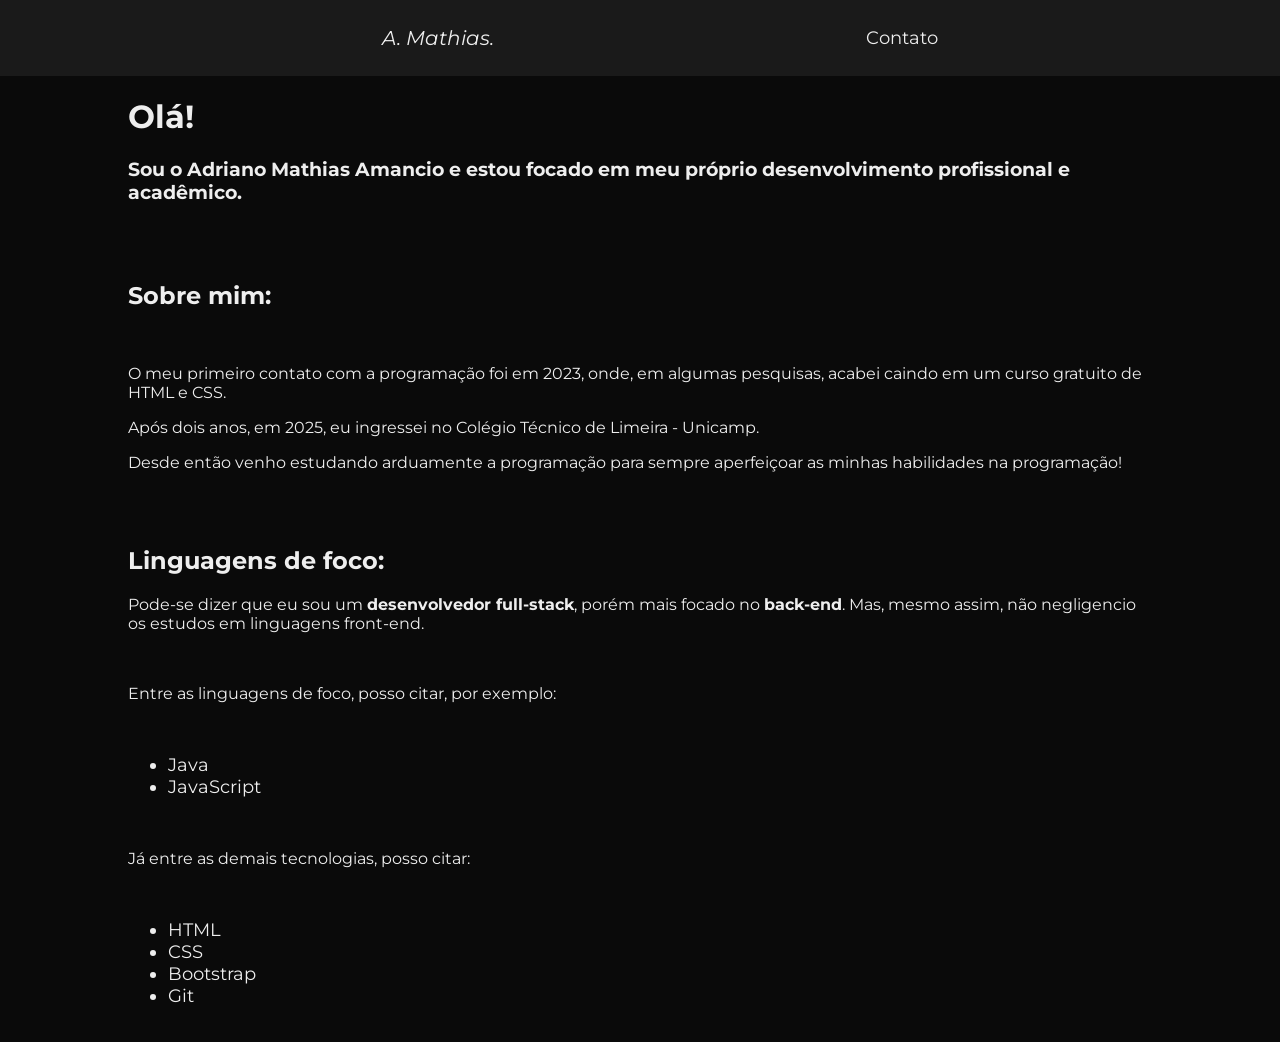
==== index.html @ b0cc504f "Adicionando os arquivos iniciais do portfólio Adiciona os arquivos inicias no repositório." ====
<!DOCTYPE html>
<html lang="pt-br">
<head>
    <meta charset="UTF-8">
    <meta name="viewport" content="width=device-width, initial-scale=1.0">
    <title>Adriano Mathias | Portfólio</title>

    <!--Fonte:-->
    <link rel="preconnect" href="https://fonts.googleapis.com">
    <link rel="preconnect" href="https://fonts.gstatic.com" crossorigin>
    <link href="https://fonts.googleapis.com/css2?family=Montserrat:ital,wght@0,100..900;1,100..900&display=swap" rel="stylesheet">

    <!--Incorporação do CSS:-->
    <link rel="stylesheet" href="style.css">
</head>
<body>
    <nav class="navbar">
        <ul>
            <li class="firstelement"><i>A. Mathias.</i></li>

            <li class="secondelement">
            <ul class="menu">
                <li class="element"><a href="contact.html">Contato</a></li>
            </ul>
            </li>
        </ul>
    </nav>

    <div class="sitebody">
        <h1>Olá!</h1>
        <h3>Sou o Adriano Mathias Amancio e estou focado em meu próprio desenvolvimento profissional e acadêmico.</h3>
    
        <br><br>

        <h2>Sobre mim:</h2><br>
        <p>O meu primeiro contato com a programação foi em 2023, onde, em algumas pesquisas, acabei caindo em um curso gratuito de HTML e CSS.</p>
        <p>Após dois anos, em 2025, eu ingressei no Colégio Técnico de Limeira - Unicamp.</p>
        <p>Desde então venho estudando arduamente a programação para sempre aperfeiçoar as minhas habilidades na programação!</p>

        <br><br>

        <h2>Linguagens de foco:</h2>
        <p>Pode-se dizer que eu sou um <strong>desenvolvedor full-stack</strong>, porém mais focado no <strong>back-end</strong>. Mas, mesmo assim, não negligencio os estudos em linguagens front-end.</p>
        <br>
        <p>Entre as linguagens de foco, posso citar, por exemplo:</p>
        <br>
        <ul>
            <li class="element">Java</li>
            <li class="element">JavaScript</li>
        </ul>
        <br>
        <p>Já entre as demais tecnologias, posso citar:</p>
        <br>
        <ul>
            <li class="element">HTML</li>
            <li class="element">CSS</li>
            <li class="element">Bootstrap</li>
            <li class="element">Git</li>
        </ul>
        <br>
    </div>
</body>
</html>
---- style.css ----
:root{
    --background-color-body: #0a0a0a;
    --background-color-nav: #1a1a1a;
    --text-color: #eee;
}

body{
    margin: 0;
    font-family: "Montserrat",'Courier New', Courier, monospace;
    color: var(--text-color);
    background-color: var(--background-color-body);
}

*{
    box-sizing: border-box;
}

.navbar{
    display: flex;
    align-items: center;
    justify-content: space-evenly;
    width: 100%;
    height: auto;
    padding: 10px;
    background-color: var(--background-color-nav);
}

.navbar ul{
    display: flex;
    align-items: center;
    justify-content: space-evenly;
    width: 100%;
}

.menu{
    display: flex;
    gap: 20px;
}

.navbar li {
    list-style: none;
}

.navbar a{
    color: var(--text-color);
    text-decoration: none;
}

.element{
    font-size: 18px;
}

.firstelement{
    /*
    Vamos supor que aqui seja uma logo - A. Mathias.
    */

    font-size: 20px;
}

.secondelement{
    /*
    Aqui teremos vários elementos: home, sobre, contato...
    */

    font-size: 15px;
}

.element, .firstelement, .secondelement{
    transition: opacity 0.6s ease-in-out;
}

.sitebody{
    padding-left: 10%;
    padding-right: 10%;
}

/*Hovers:*/
.firstelement:hover, .element:hover{
    opacity: 0.7;
    cursor: pointer;
}

@media (max-width: 768px){
    .navbar ul{
        gap: 10px;
    }

    .sitebody{
        padding: 5%;
    }
}
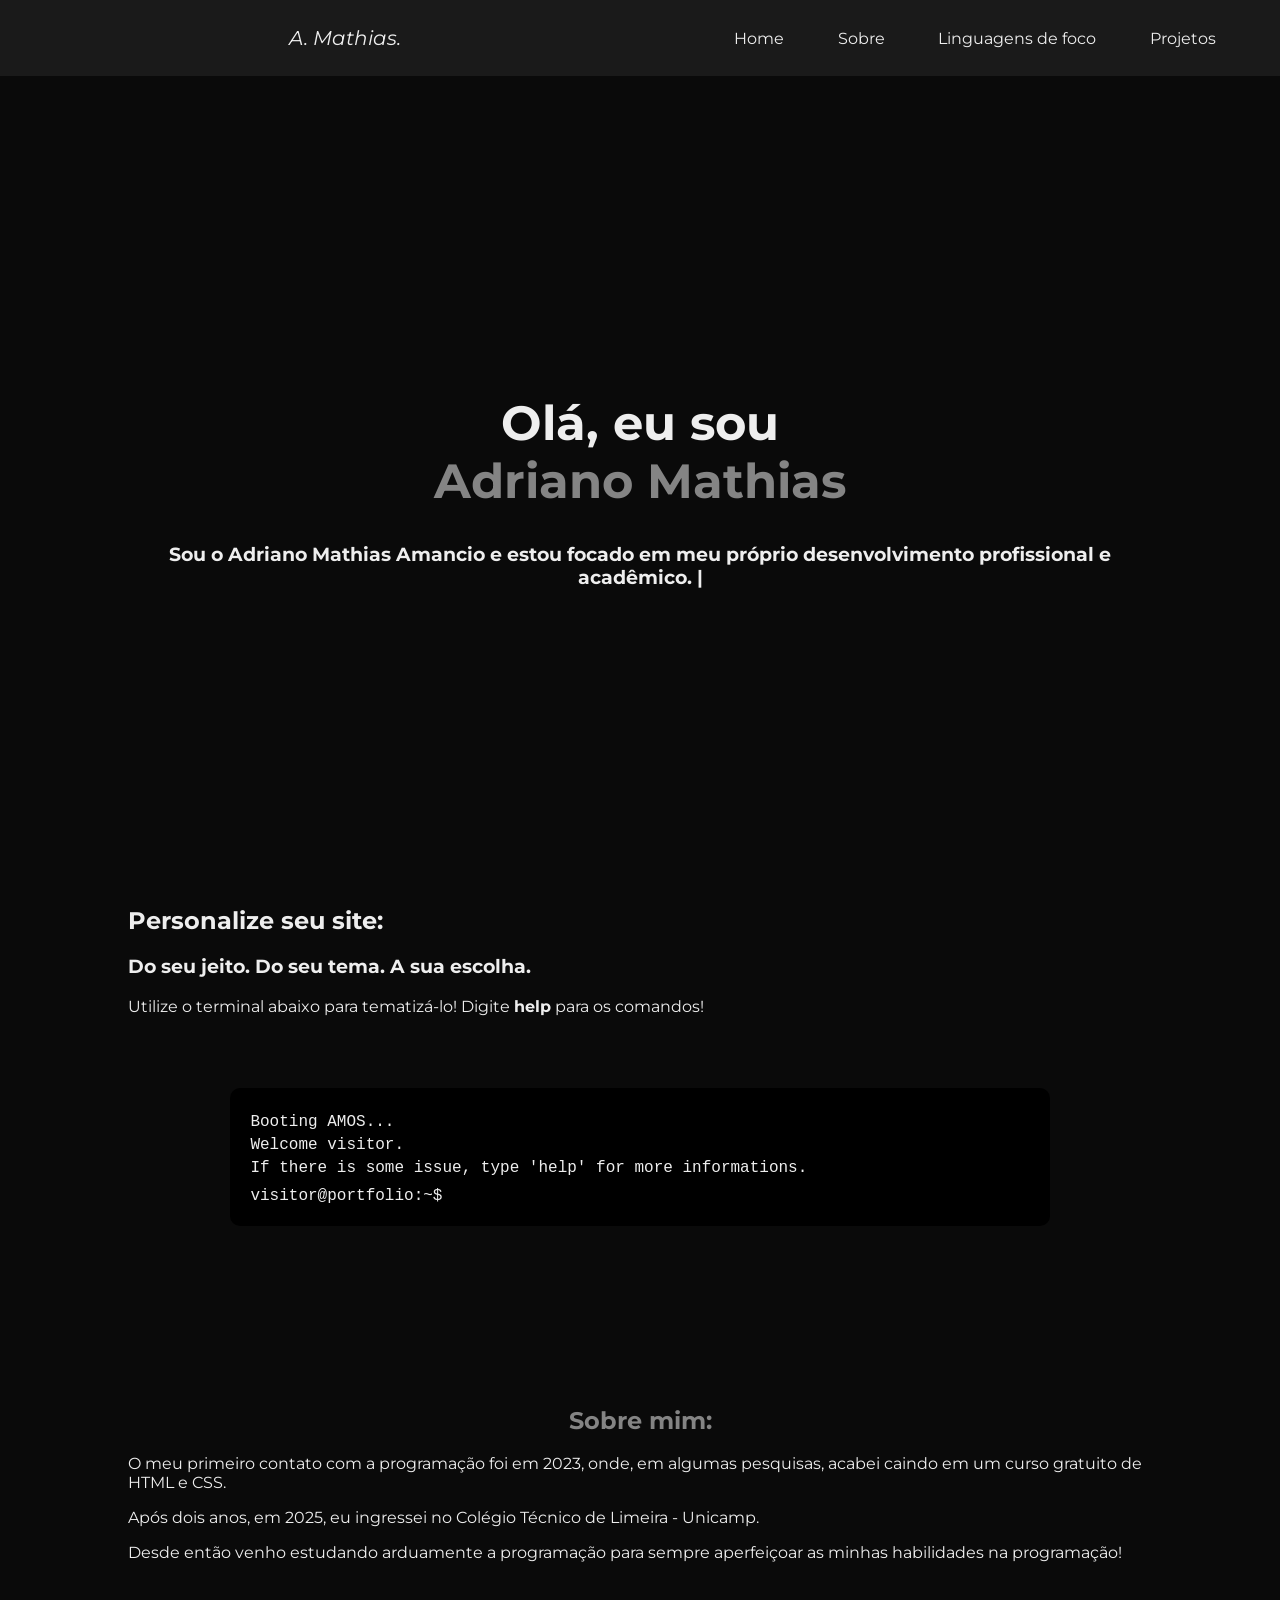
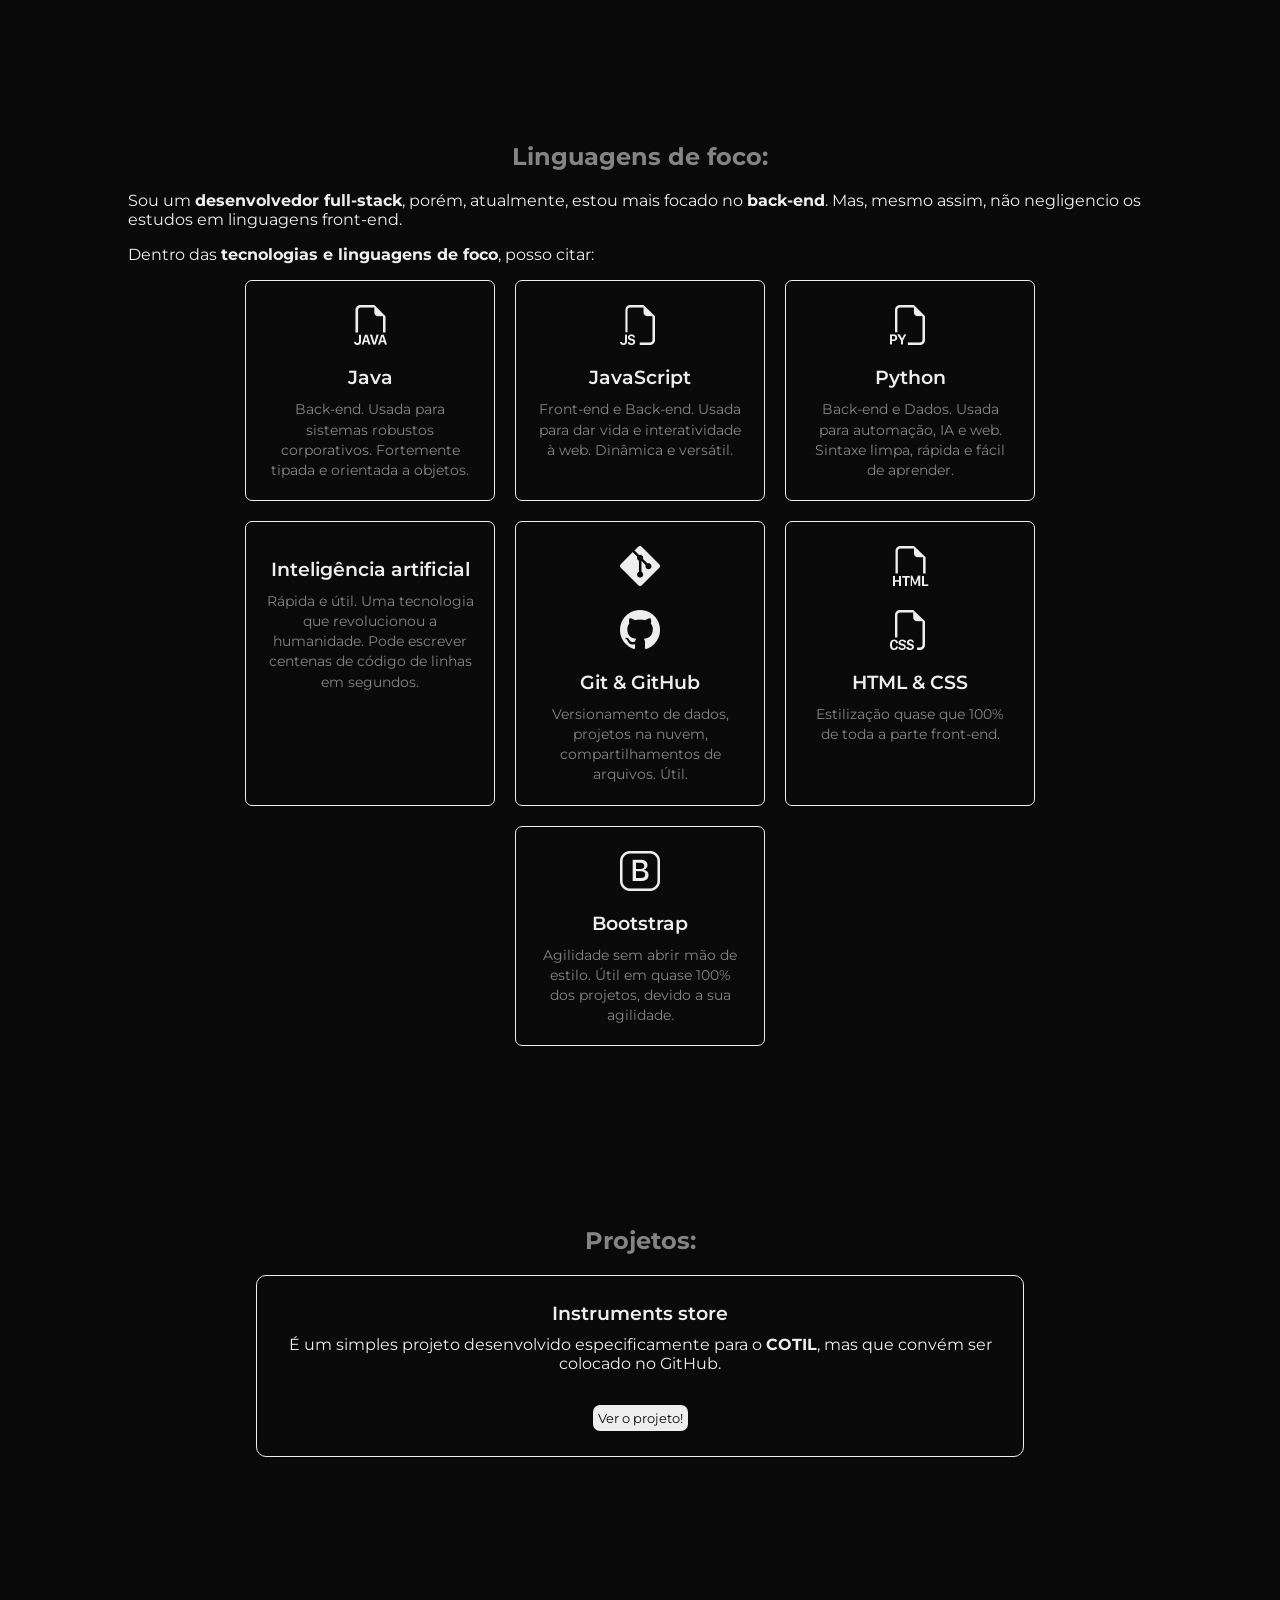
==== commit 87763c15: "Add a new version to portfolio" ====
--- a/index.html
+++ b/index.html
@@ -12,52 +12,117 @@
 
     <!--Incorporação do CSS:-->
     <link rel="stylesheet" href="style.css">
+
+    <!--Icones do bootstrap-->
+    <link rel="stylesheet" href="https://cdn.jsdelivr.net/npm/bootstrap-icons@1.11.3/font/bootstrap-icons.min.css">
+    <link rel="stylesheet" href="https://cdn.jsdelivr.net/npm/bootstrap-icons@1.13.1/font/bootstrap-icons.min.css">
 </head>
 <body>
     <nav class="navbar">
         <ul>
-            <li class="firstelement"><i>A. Mathias.</i></li>
-
-            <li class="secondelement">
+            <li class="logo"><i>A. Mathias.</i></li>
+        </ul>
             <ul class="menu">
-                <li class="element"><a href="contact.html">Contato</a></li>
+                <li><a href="#">Home</a></li>
+                <li><a href="#">Sobre</a></li>
+                <li><a href="#">Linguagens de foco</a></li>
+                <li><a href="#">Projetos</a></li> 
             </ul>
-            </li>
-        </ul>
     </nav>
 
     <div class="sitebody">
-        <h1>Olá!</h1>
-        <h3>Sou o Adriano Mathias Amancio e estou focado em meu próprio desenvolvimento profissional e acadêmico.</h3>
-    
-        <br><br>
 
-        <h2>Sobre mim:</h2><br>
+        <section class="hero">
+        <h1 class="center">Olá, eu sou <div class="secondary-text">Adriano Mathias</div></h1>
+        <h3>Sou o Adriano Mathias Amancio e estou focado em meu próprio desenvolvimento profissional e acadêmico.<span class="pipe">|</span></h3>
+        </section>
+
+        <h2>Personalize seu site:</h2>
+        <h3>Do seu jeito. Do seu tema. A sua escolha.</h3>
+        <p>Utilize o terminal abaixo para tematizá-lo! Digite <strong>help</strong> para os comandos!</p>
+        <div class="terminal">
+
+            <div id="terminal-output">
+                <p>Booting AMOS...</p>
+                <p>Welcome visitor.</p>
+                <p>If there is some issue, type 'help' for more informations.</p>
+            </div>
+
+            <div class="terminal-input">
+                <span>visitor@portfolio:~$</span>
+                <input type="text" id="user-command" autocomplete="off">
+            </div>
+        </div>
+        
+        <section class="text-box">
+        <h2 class="center secondary-text">Sobre mim:</h2>
         <p>O meu primeiro contato com a programação foi em 2023, onde, em algumas pesquisas, acabei caindo em um curso gratuito de HTML e CSS.</p>
         <p>Após dois anos, em 2025, eu ingressei no Colégio Técnico de Limeira - Unicamp.</p>
         <p>Desde então venho estudando arduamente a programação para sempre aperfeiçoar as minhas habilidades na programação!</p>
+        </section>
 
-        <br><br>
+        <section class="text-box">
+        <h2 class="center secondary-text">Linguagens de foco:</h2>
+        <p>Sou um <strong>desenvolvedor full-stack</strong>, porém, atualmente, estou mais focado no <strong>back-end</strong>. Mas, mesmo assim, não negligencio os estudos em linguagens front-end.</p>
+        <p>Dentro das <strong>tecnologias e linguagens de foco</strong>, posso citar:</p>
+        
+        <section class="text-box">
+        <section class="cards-container">
+            <div class="card">
+                <i class="bi bi-filetype-java"></i>
+                <h4>Java</h4>
+                <p>Back-end. Usada para sistemas robustos corporativos. Fortemente tipada e orientada a objetos.</p>
+            </div>
+            
+            <div class="card">
+                <i class="bi bi-filetype-js"></i>
+                <h4>JavaScript</h4>
+                <p>Front-end e Back-end. Usada para dar vida e interatividade à web. Dinâmica e versátil.</p>
+            </div>
 
-        <h2>Linguagens de foco:</h2>
-        <p>Pode-se dizer que eu sou um <strong>desenvolvedor full-stack</strong>, porém mais focado no <strong>back-end</strong>. Mas, mesmo assim, não negligencio os estudos em linguagens front-end.</p>
-        <br>
-        <p>Entre as linguagens de foco, posso citar, por exemplo:</p>
-        <br>
-        <ul>
-            <li class="element">Java</li>
-            <li class="element">JavaScript</li>
-        </ul>
-        <br>
-        <p>Já entre as demais tecnologias, posso citar:</p>
-        <br>
-        <ul>
-            <li class="element">HTML</li>
-            <li class="element">CSS</li>
-            <li class="element">Bootstrap</li>
-            <li class="element">Git</li>
-        </ul>
-        <br>
-    </div>
+            <div class="card">
+                <i class="bi bi-filetype-py"></i>
+                <h4>Python</h4>
+                <p>Back-end e Dados. Usada para automação, IA e web. Sintaxe limpa, rápida e fácil de aprender.</p>
+            </div>
+
+            <div class="card">
+                <i class="bi bi-openai"></i>
+                <h4>Inteligência artificial</h4>
+                <p>Rápida e útil. Uma tecnologia que revolucionou a humanidade. Pode escrever centenas de código de linhas em segundos.</p>
+            </div>
+
+            <div class="card">
+                <i class="bi bi-git"></i><i class="bi bi-github"></i>
+                <h4>Git & GitHub</h4>
+                <p>Versionamento de dados, projetos na nuvem, compartilhamentos de arquivos. Útil.</p>
+            </div>
+
+            <div class="card">
+                <i class="bi bi-filetype-html"></i><i class="bi bi-filetype-css"></i>
+                <h4>HTML & CSS</h4>
+                <p>Estilização quase que 100% de toda a parte front-end.</p>
+            </div>
+
+            <div class="card">
+                <i class="bi bi-bootstrap"></i>
+                <h4>Bootstrap</h4>
+                <p>Agilidade sem abrir mão de estilo. Útil em quase 100% dos projetos, devido a sua agilidade.</p>
+            </div>
+        </section>
+        </section>
+        
+
+        <section class="text-box">
+            <h2 class="center secondary-text">Projetos:</h2>
+            <div class="project-card">
+                <h4>Instruments store</h4>
+                <p>É um simples projeto desenvolvido especificamente para o <strong>COTIL</strong>, mas que convém ser colocado no GitHub.</p>
+                <button><a href="https://github.com/adrianomathias/instruments-store" target="_blank">Ver o projeto!</a></button>
+            </div>
+        </section>
+    </section>
+
+    <script src="script.js"></script>
 </body>
 </html>
--- a/style.css
+++ b/style.css
@@ -2,6 +2,11 @@
     --background-color-body: #0a0a0a;
     --background-color-nav: #1a1a1a;
     --text-color: #eee;
+    --background-color-terminal: black;
+    
+    /* For terminal */
+    --secondary-text-color: rgb(132, 132, 132);
+    --border-card-color: #eee;
 }
 
 body{
@@ -15,12 +20,12 @@
     box-sizing: border-box;
 }
 
+/* Nav Bar */
 .navbar{
     display: flex;
     align-items: center;
     justify-content: space-evenly;
     width: 100%;
-    height: auto;
     padding: 10px;
     background-color: var(--background-color-nav);
 }
@@ -32,61 +37,263 @@
     width: 100%;
 }
 
+.navbar a{
+    color: var(--text-color);
+    text-decoration: none;
+}
+
+.logo{
+    font-size: 20px;
+    list-style: none;
+}
+
+.element{
+    font-size: 15px;
+}
+
 .menu{
     display: flex;
-    gap: 20px;
-}
-
-.navbar li {
     list-style: none;
 }
 
-.navbar a{
-    color: var(--text-color);
-    text-decoration: none;
-}
-
-.element{
-    font-size: 18px;
-}
-
-.firstelement{
-    /*
-    Vamos supor que aqui seja uma logo - A. Mathias.
-    */
-
-    font-size: 20px;
-}
-
-.secondelement{
-    /*
-    Aqui teremos vários elementos: home, sobre, contato...
-    */
-
+/* Hero */
+.hero{
+    height:90vh;
+    display:flex;
+    flex-direction:column;
+    justify-content:center;
+    align-items:center;
+    text-align:center;
+    padding:20px;
+    animation:fade 1.7s ease;
+}
+
+.hero h1{
+    font-size:3rem;
+    margin-bottom:15px;
+}
+
+.pipe{
+    margin-left: 5px;
+    animation: blink 1s infinite;
+}
+
+/* Terminal */
+.terminal{
+    width: 80%;
+    background-color: var(--background-color-terminal);
+    margin:40px auto;
+    padding:20px;
+    border-radius: 10px;
+    font-family: monospace, 'Courier New', Courier;
+    margin-top: 8vh;
+    margin-bottom: 20vh;
+}
+
+#terminal-output p{
+    margin: 5px 0px;
+}
+
+.terminal-input{
+    display:flex;
+    gap:10px;
+    margin-top:10px;
+}
+
+.terminal-input input{
+    background: none;
+    outline: none;
+    border: none;
+    font-family: monospace, sans-serif;
+    width: 100%;
+    color: var(--text-color);
     font-size: 15px;
 }
 
-.element, .firstelement, .secondelement{
-    transition: opacity 0.6s ease-in-out;
-}
-
+/* Site body */
 .sitebody{
     padding-left: 10%;
     padding-right: 10%;
 }
 
-/*Hovers:*/
-.firstelement:hover, .element:hover{
+/* Center */
+.center{
+    text-align: center;
+}
+
+/* Text colors */
+.secondary-text{
+    color: var(--secondary-text-color);
+    transition: color 0.7s ease-in-out;
+}
+
+/* Cards */
+.cards-container{
+    display: flex;
+    align-items: stretch;
+    justify-content: center;
+    gap: 20px;
+    width: 80%;
+    margin: auto;
+    flex-wrap: wrap;
+}
+
+.card{
+    display: flex;
+    flex-direction: column;
+    align-items: center;
+    border: 1px solid var(--border-card-color);
+    border-radius: 7px;
+    padding: 20px;
+    text-align: center;
+    flex: 0 0 250px;
+    transition: transform 0.3s ease, box-shadow 0.3s ease;
+    background-color: transparent;
+}
+
+.card i{
+    font-size: 2.5rem;
+    margin-bottom: 15px;
+    color: var(--text-color);
+}
+
+.card h4{
+    margin: 0 0 10px 0;
+    font-size: 1.2rem;
+    font-weight: 600;
+}
+
+.card p{
+    font-size: 0.9rem;
+    color: var(--secondary-text-color);
+    margin: 0;
+    line-height: 1.4;
+}
+
+.project-card{
+    width: 75%;
+    height: auto;
+    margin: auto;
+    padding: 25px;
+    text-align: center;
+    border: 1px solid var(--border-card-color);
+    border-radius: 10px;
+    transition: all 0.3s ease-in-out;
+}
+
+.project-card h4{
+    margin: 0 0 10px 0;
+    font-size: 1.2rem;
+    font-weight: 600;
+}
+
+.project-card p{
+    margin: 10px 0 0 0;
+    font-weight: 400;
+}
+
+.project-card button{
+    background: var(--border-card-color);
+    border: 0;
+    border-radius: 7px;
+    margin: 3.5vh 0 0 0;
+    padding: 5px;
+    transition: all 0.4s ease-in-out;
+}
+
+.project-card a{
+    font-family: "Montserrat";
+    text-decoration: none;
+    color: #0a0a0a;
+}
+
+/* Hovers */
+.logo, .menu li{
+    transition: opacity 0.7s ease-in-out;
+}
+
+.logo:hover, .menu li:hover{
     opacity: 0.7;
-    cursor: pointer;
-}
-
-@media (max-width: 768px){
-    .navbar ul{
-        gap: 10px;
-    }
-
-    .sitebody{
-        padding: 5%;
+}
+
+.secondary-text:hover{
+    color: var(--text-color);
+}
+
+.project-card:hover{
+    transform: translateY(-10px);
+    box-shadow: 0 10px 20px rgba(255, 255, 255, 0.05);
+}
+
+.project-card button:hover{
+    background-color: var(--border-card-color);
+    box-shadow: 0 10px 20px rgba(255, 255, 255, 0.05);
+}
+
+.card:hover{
+    transform: translateY(-10px);
+    box-shadow: 0 10px 20px rgba(255, 255, 255, 0.05);
+}
+
+/* Text box */
+.text-box{
+    margin-bottom: 20vh;
+}
+
+/* Key Frame */
+
+/* Fade */
+@keyframes fade{
+from{
+    opacity:0;
+    transform:translateY(30px);
+}
+to{
+    opacity:1;
+    transform:translateY(0);
+}
+}
+
+/* Blink */
+@keyframes blink {
+    0%{
+        opacity: 1;
+    }
+    50%{
+        opacity: 0;
+    }
+    100%{
+        opacity: 1;
+    }
+}
+
+/* Media */
+@media (max-width: 768px) {
+    .cards-container {
+        flex-direction: column;
+        width: 100%;
+    }
+    
+    .card {
+        width: 100%;
+    }
+
+    .menu a{
+        display: none;
+    }
+
+    .navbar{
+        display: block;
+        text-align: center;
+        padding-bottom: 0;
+    }
+
+    .hero{
+        margin: 0;
+    }
+
+    .terminal{
+        width: 95%;
+        margin-bottom: 20vh;
     }
 }
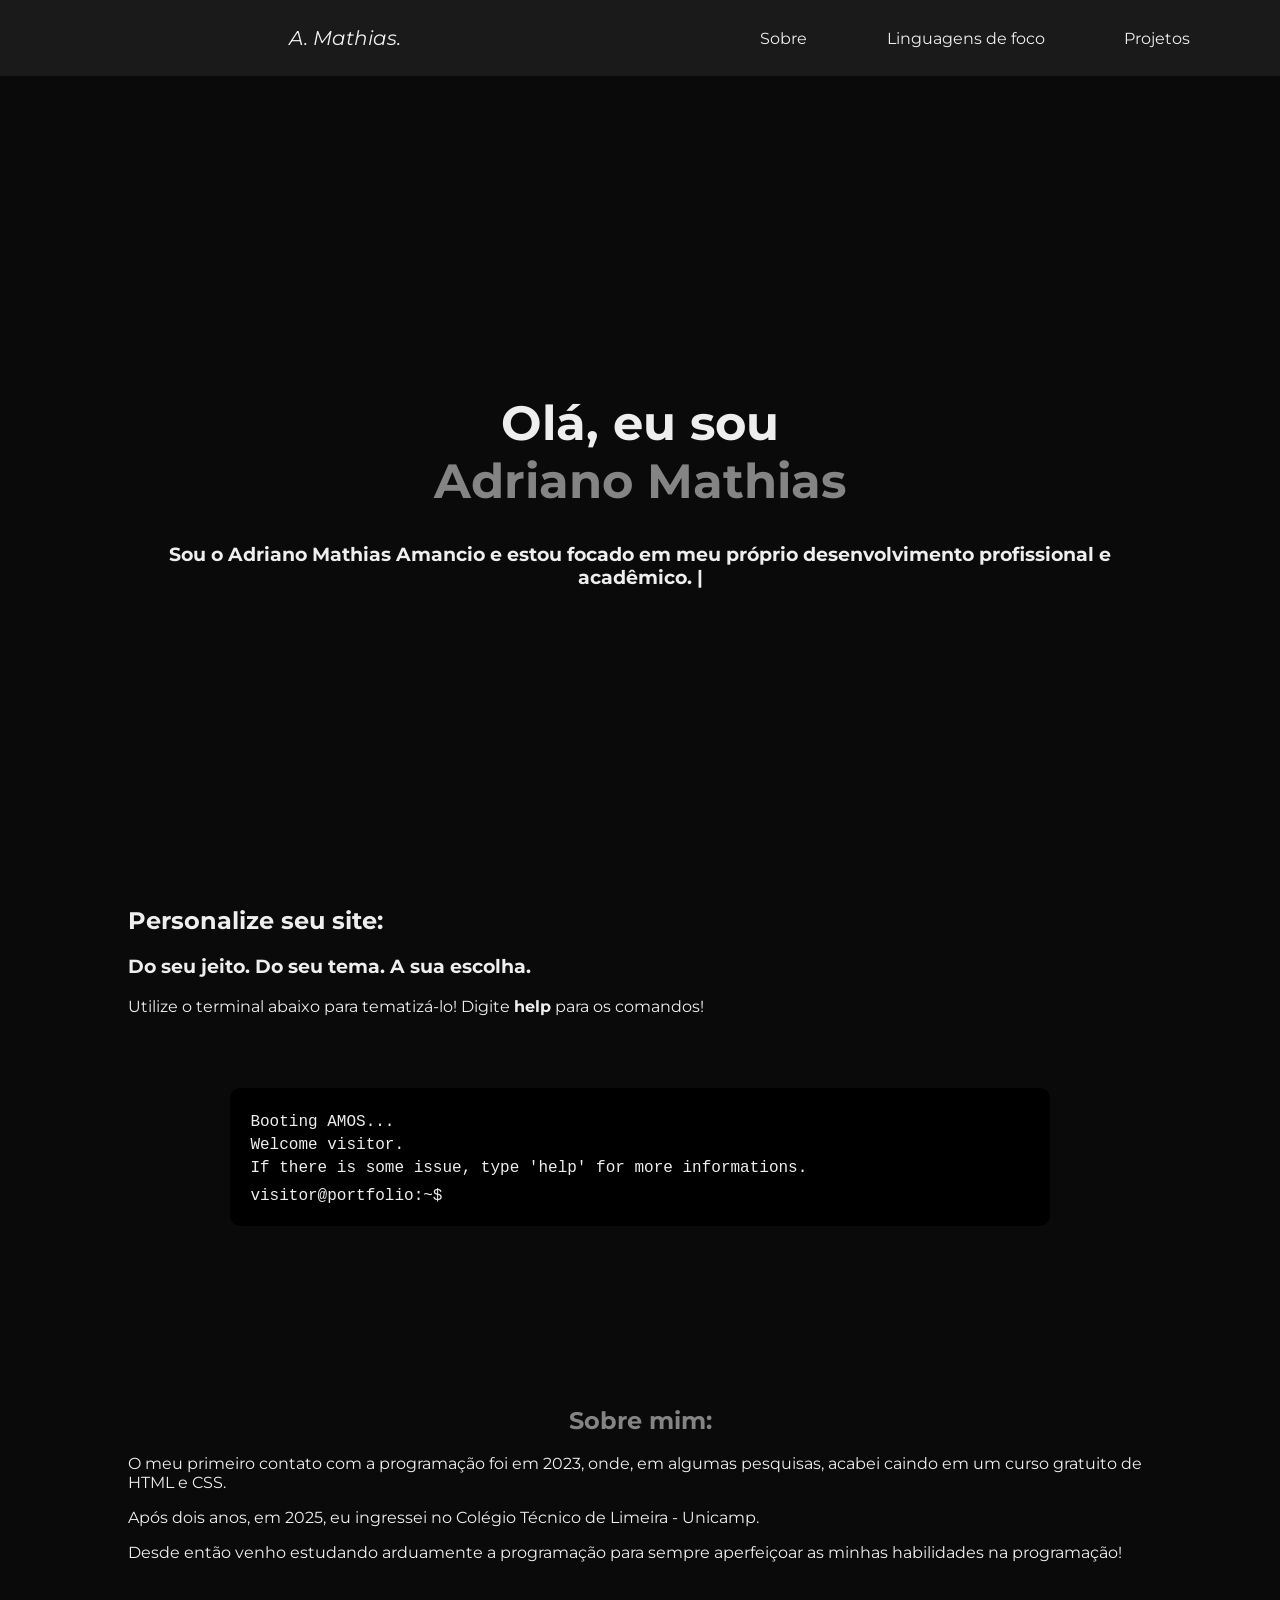
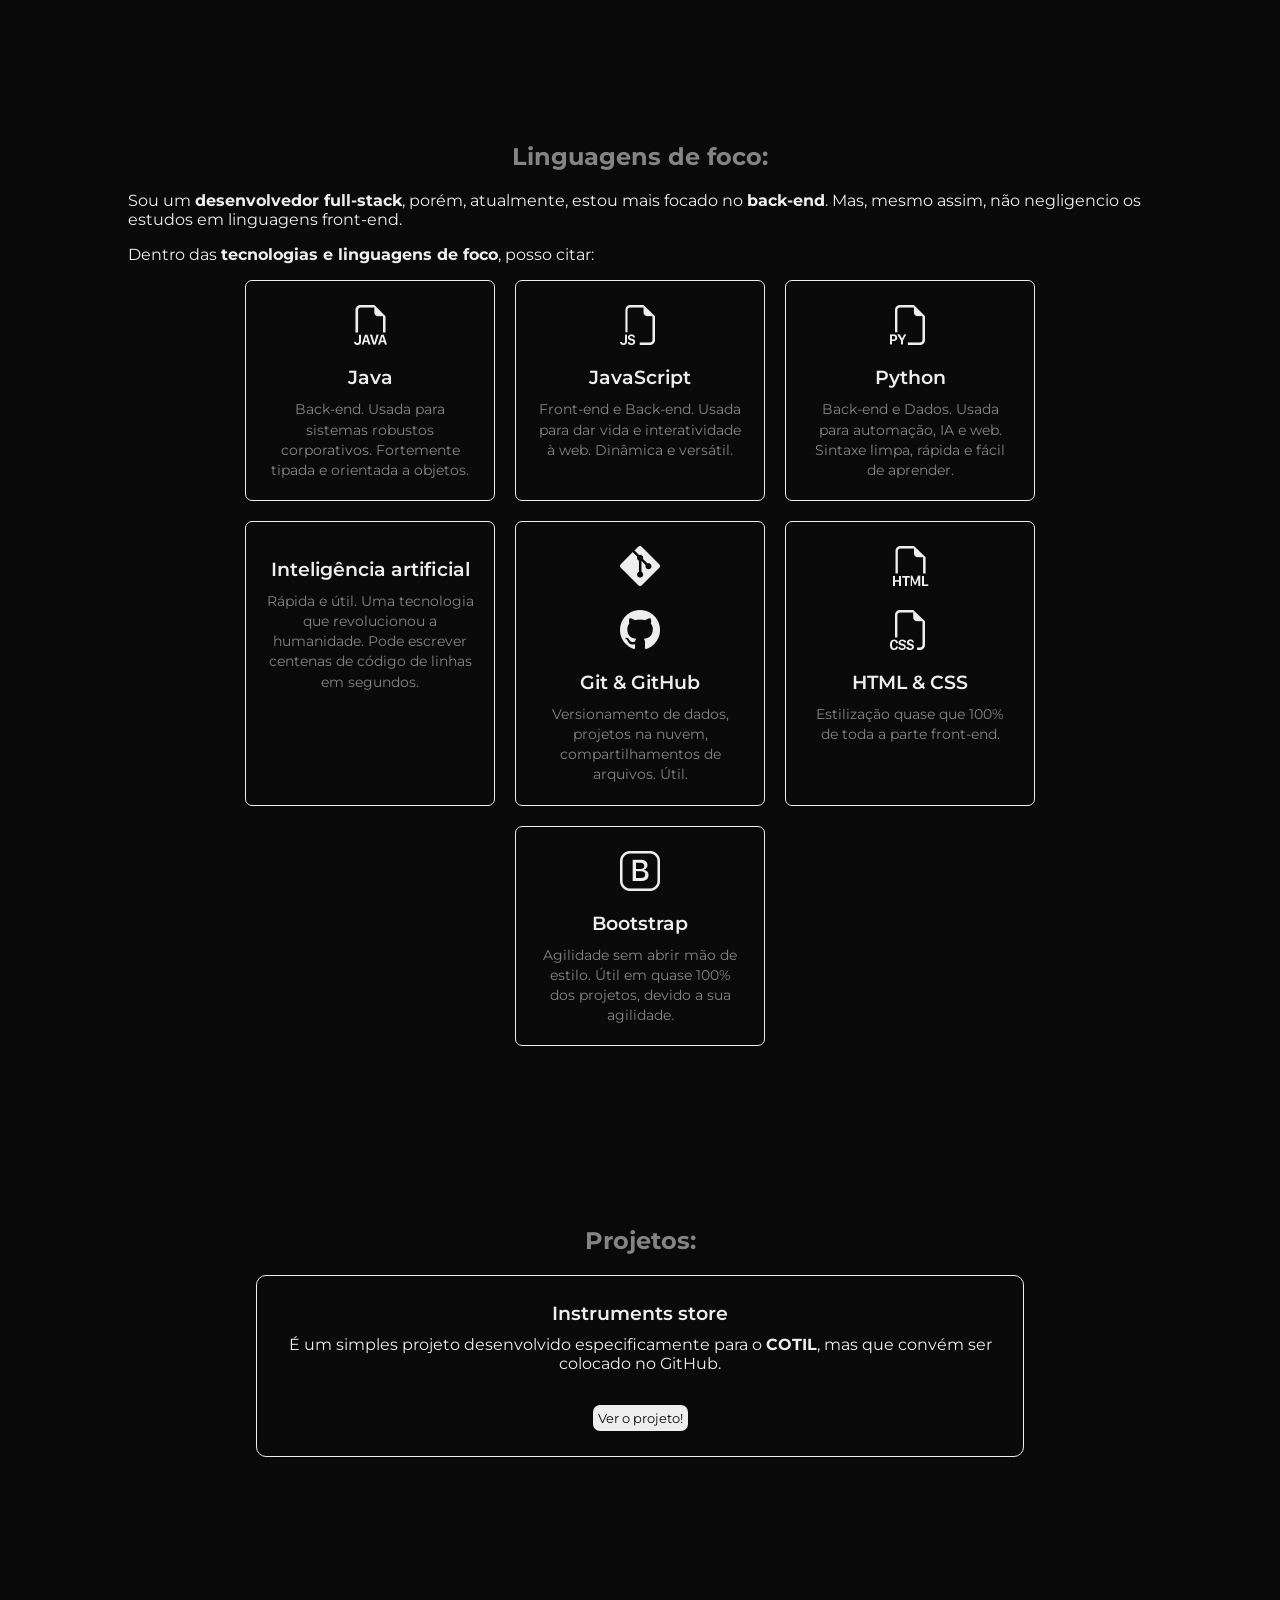
==== commit 6baa7f6f: "Add functional anchor links" ====
--- a/index.html
+++ b/index.html
@@ -23,10 +23,9 @@
             <li class="logo"><i>A. Mathias.</i></li>
         </ul>
             <ul class="menu">
-                <li><a href="#">Home</a></li>
-                <li><a href="#">Sobre</a></li>
-                <li><a href="#">Linguagens de foco</a></li>
-                <li><a href="#">Projetos</a></li> 
+                <li><a href="#about">Sobre</a></li>
+                <li><a href="#languages">Linguagens de foco</a></li>
+                <li><a href="#projects">Projetos</a></li> 
             </ul>
     </nav>
 
@@ -55,14 +54,14 @@
         </div>
         
         <section class="text-box">
-        <h2 class="center secondary-text">Sobre mim:</h2>
+        <h2 class="center secondary-text" id="about">Sobre mim:</h2>
         <p>O meu primeiro contato com a programação foi em 2023, onde, em algumas pesquisas, acabei caindo em um curso gratuito de HTML e CSS.</p>
         <p>Após dois anos, em 2025, eu ingressei no Colégio Técnico de Limeira - Unicamp.</p>
         <p>Desde então venho estudando arduamente a programação para sempre aperfeiçoar as minhas habilidades na programação!</p>
         </section>
 
         <section class="text-box">
-        <h2 class="center secondary-text">Linguagens de foco:</h2>
+        <h2 class="center secondary-text" id="languages">Linguagens de foco:</h2>
         <p>Sou um <strong>desenvolvedor full-stack</strong>, porém, atualmente, estou mais focado no <strong>back-end</strong>. Mas, mesmo assim, não negligencio os estudos em linguagens front-end.</p>
         <p>Dentro das <strong>tecnologias e linguagens de foco</strong>, posso citar:</p>
         
@@ -114,7 +113,7 @@
         
 
         <section class="text-box">
-            <h2 class="center secondary-text">Projetos:</h2>
+            <h2 class="center secondary-text" id="projects">Projetos:</h2>
             <div class="project-card">
                 <h4>Instruments store</h4>
                 <p>É um simples projeto desenvolvido especificamente para o <strong>COTIL</strong>, mas que convém ser colocado no GitHub.</p>
--- a/style.css
+++ b/style.css
@@ -7,6 +7,10 @@
     /* For terminal */
     --secondary-text-color: rgb(132, 132, 132);
     --border-card-color: #eee;
+}
+
+html{
+    scroll-behavior: smooth;
 }
 
 body{
